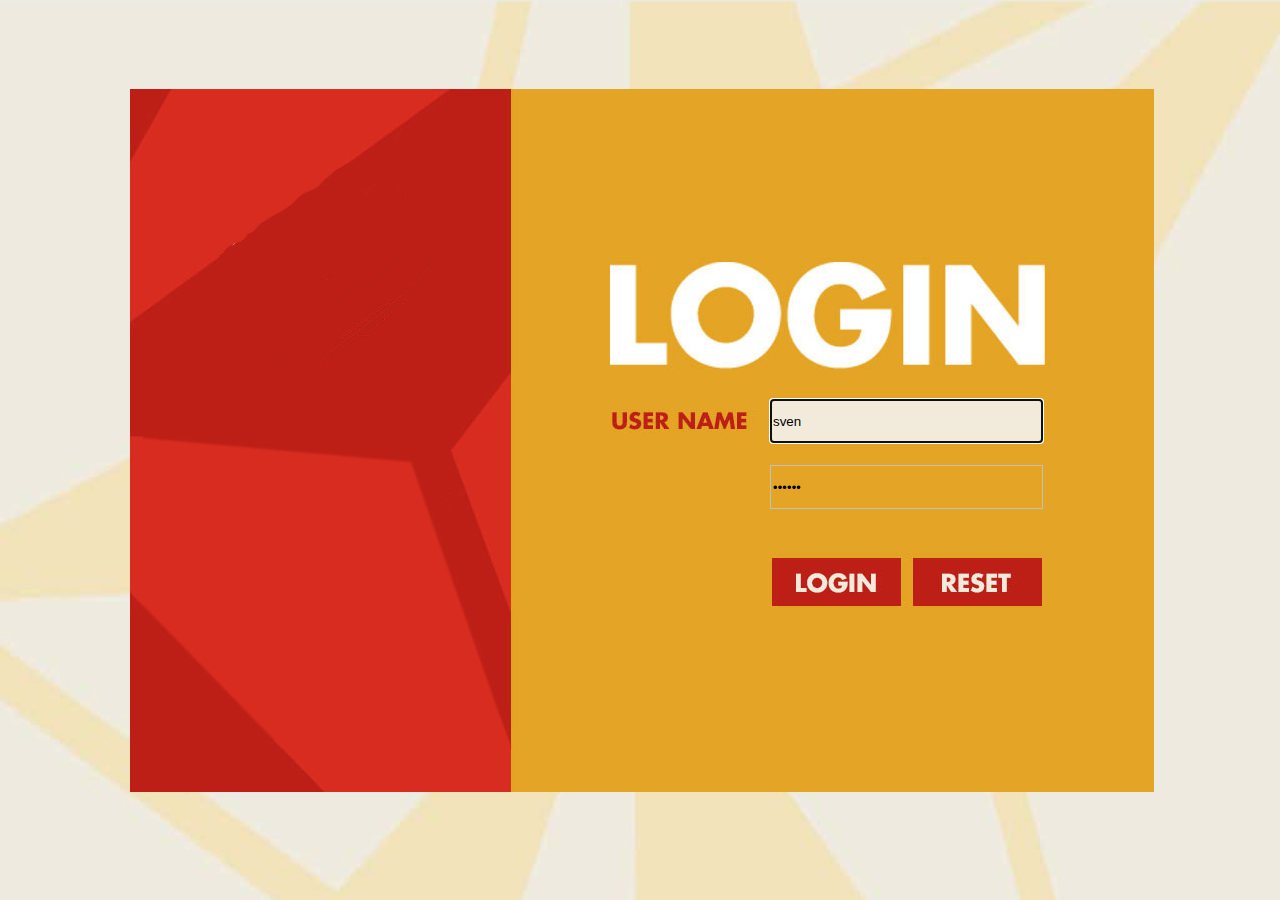
==== security_lib/src/main/resources/security/static/login.html @ 18ac2db4 "add security" ====
<!DOCTYPE html>
<html>
<head>
<meta http-equiv="Content-Type" content="text/html; charset=UTF-8">
<title>Church's YMTC</title>
<link rel="stylesheet" type="text/css" href="./css/login.css">
<link rel="stylesheet" type="text/css" href="./libs/jqToast/css/jquery.toastmessage.css">
</head>
<body>
<form id="login" action="/j_spring_security_check"  method="post" data-ajax="false">
     <input id="username" name="j_username" type="text" value='sven' autofocus required>
     <input id="password" name="j_password" type="password" value='123456' required >
     <div class="action">
     	<label id="btn-login" ></label>
    	<label id="btn-reset"></label>
	 </div>
</form>

<script type="text/javascript" src="./libs/jquery-1.9.1.min.js"></script>
<script type="text/javascript" src="./libs/jquery.cookie.js"></script>
<script type="text/javascript" src="./libs/jqToast/jquery.toastmessage.js"></script>
<script type="text/javascript" src="./js/login.js"></script>
</body>
</html>
---- security_lib/src/main/resources/security/static/css/login.css ----
html, body
{
    height: 100%;
	overflow: auto;
}

body
{
    font: 12px 'Lucida Sans Unicode', 'Trebuchet MS', Arial, Helvetica;    
    margin: 0;
    background: url(../images/img_bg.png) no-repeat;
    background-color: #ebebeb;
    filter: progid:DXImageTransform.Microsoft.AlphaImageLoader(src='../images/img_bg.png' ,sizingMethod= 'scale' );
    filter: progid:DXImageTransform.Microsoft.AlphaImageLoader(src='./images/img_bg.png' ,sizingMethod= 'scale' );
    -moz-background-size:100% 100%;
    background-size:100% 100%;    
}

/*--------------------*/

#login{
	width: 1024px;
	height: 703px;
	margin: -361px 0 0 -510px;
	position: relative;
	top: 50%;
	left: 50%;
	z-index: 0;
	background: url(../images/login01YMTC.jpg) no-repeat;
}
#username, #password {
	background: transparent;
	position: absolute;
	width: 269px;
	height: 42px;
	left: 640px;
	padding: 0;
	line-height: 40px;
	border: 1px silver solid;
}
#username {
	top: 310px;
	padding-left: 2px;
}
#password {
	top: 376px;
	padding-left: 2px;
}
.action {
	position: absolute;
	left: 607px;
	width: 314px;
	top: 469px;
}
#btn-login, #btn-reset {
	float: left;
	width: 129px;
	height: 48px;
	cursor: pointer;
}
#btn-login {
	margin-left: 35px;
}
#btn-reset {
	margin-left: 3px;
}
/*#btn-login:hover {
	background: url(../images/button_login_over.png) no-repeat;
}*/

/*#btn-reset:hover {
	background: url(../images/button_reset_over.png) no-repeat;
}*/
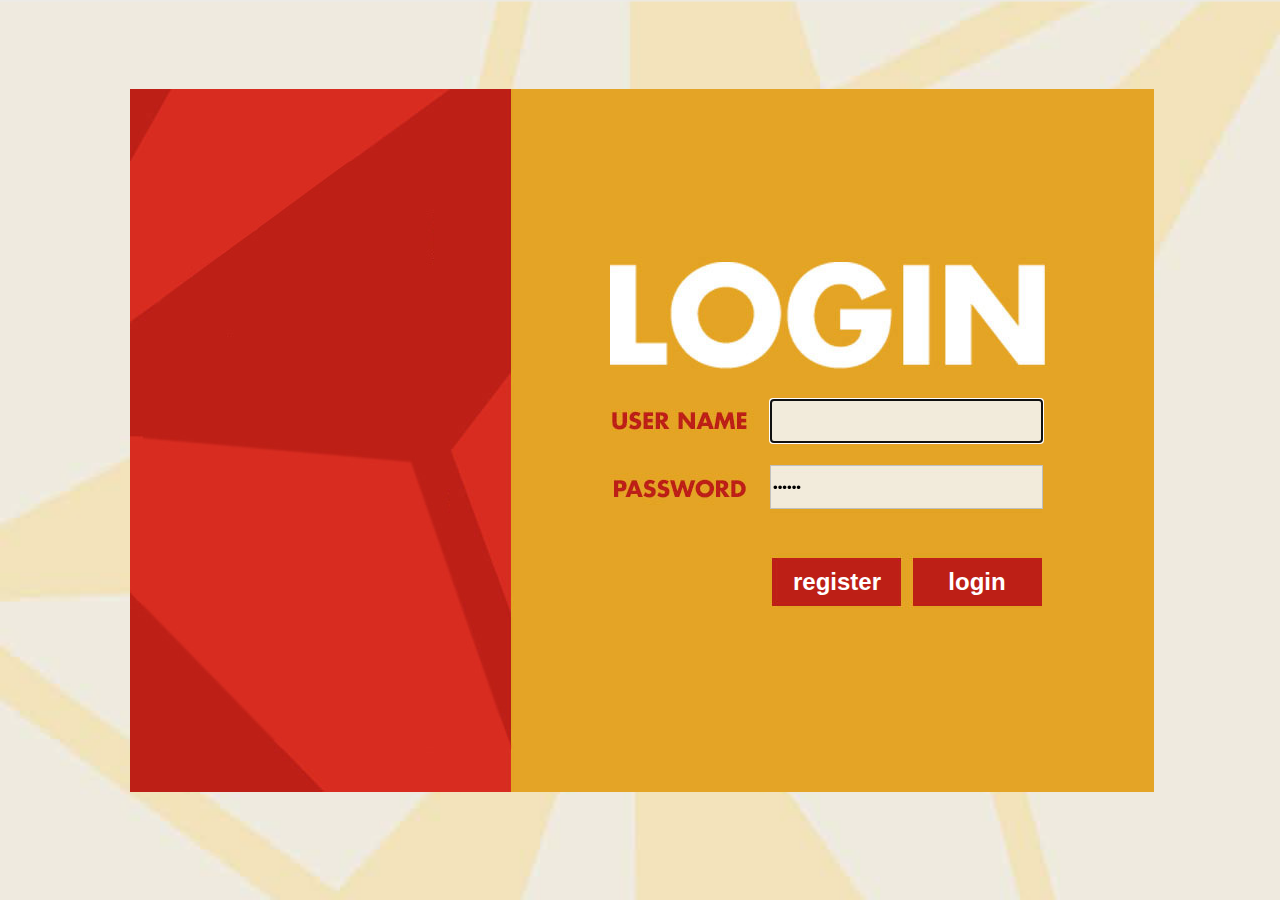
==== commit 08d3e9e9: "fix bug" ====
--- a/security_lib/src/main/resources/security/static/login.html
+++ b/security_lib/src/main/resources/security/static/login.html
@@ -2,17 +2,17 @@
 <html>
 <head>
 <meta http-equiv="Content-Type" content="text/html; charset=UTF-8">
-<title>Church's YMTC</title>
+<title>Source Code Generator</title>
 <link rel="stylesheet" type="text/css" href="./css/login.css">
 <link rel="stylesheet" type="text/css" href="./libs/jqToast/css/jquery.toastmessage.css">
 </head>
 <body>
 <form id="login" action="/j_spring_security_check"  method="post" data-ajax="false">
-     <input id="username" name="j_username" type="text" value='sven' autofocus required>
-     <input id="password" name="j_password" type="password" value='123456' required >
+     <input id="username" name="j_username" type="text" value='' autofocus required>
+     <input id="password" name="j_password" type="password" value='' required >
      <div class="action">
-     	<label id="btn-login" ></label>
-    	<label id="btn-reset"></label>
+     	<label id="btn-register">register</label>
+    	<label id="btn-login">login</label>
 	 </div>
 </form>
 
--- a/security_lib/src/main/resources/security/static/css/login.css
+++ b/security_lib/src/main/resources/security/static/css/login.css
@@ -48,27 +48,33 @@
 }
 .action {
 	position: absolute;
-	left: 607px;
-	width: 314px;
+	left: 642px;
+	width: 272px;
 	top: 469px;
 }
-#btn-login, #btn-reset {
+#btn-login, #btn-register {
+	font-weight: bold;
+	line-height: 48px;
+	font-size: 24px;
+	color: white;
+	vertical-align: middle;
+	text-align: center;
 	float: left;
-	width: 129px;
+	width: 130px;
 	height: 48px;
 	cursor: pointer;
 }
 #btn-login {
-	margin-left: 35px;
+	margin-left: 10px;
 }
-#btn-reset {
-	margin-left: 3px;
+#btn-register {
+	/*margin-left: 3px;*/
 }
 /*#btn-login:hover {
 	background: url(../images/button_login_over.png) no-repeat;
 }*/
 
-/*#btn-reset:hover {
+/*#btn-register:hover {
 	background: url(../images/button_reset_over.png) no-repeat;
 }*/
 
